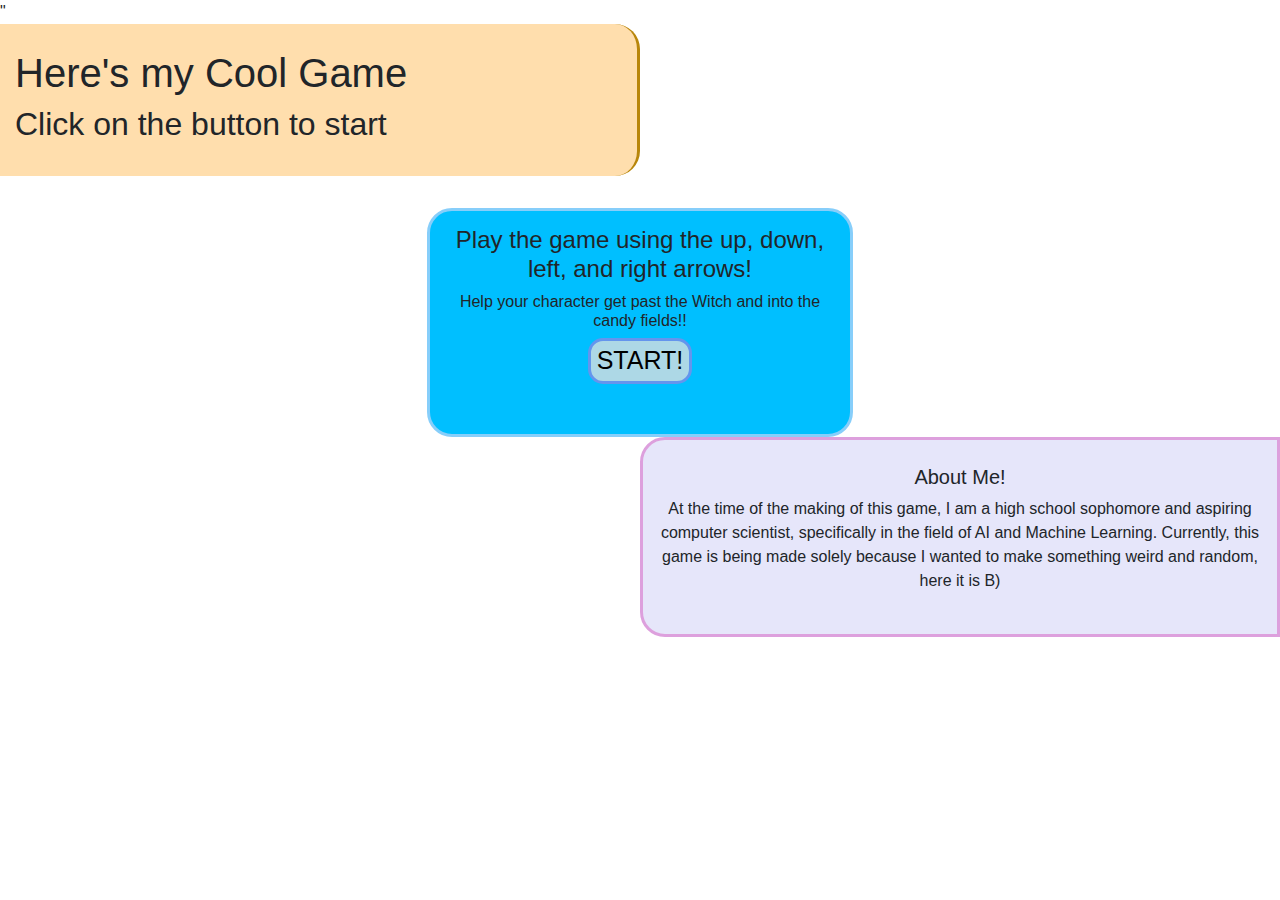
==== first game/firstgame.html @ e5785a0d "add homepage" ====
<!DOCTYPE html>
<html>
    <head>
        <title>Welcome to My Cool Game</title>
        <link rel = "stylesheet" href = "style.css">
        <link rel="stylesheet" href="https://stackpath.bootstrapcdn.com/bootstrap/4.3.1/css/bootstrap.min.css" integrity="sha384-ggOyR0iXCbMQv3Xipma34MD+dH/1fQ784/j6cY/iJTQUOhcWr7x9JvoRxT2MZw1T" crossorigin="anonymous">"
        <script src = "Firstgame.js"></script>
    </head>
    <body>
        <div class = "container-fluid">
            <div class = "row">
                <div class = "col-6 titleStyle">
                    <h1>Here's my Cool Game</h1>
                    <h2>Click on the button to start</h2>
                </div>
            </div>
            <div class = "row">
                <div class = "col-4">
                    <!--blank-->
                </div>
                <div class = "col-4 introStyle">
                    <h4>Play the game using the up, down, left, and right arrows!</h4>
                    <h6>Help your character get past the Witch and into the candy fields!!</h6>
                    <button id = "button1">START!</button>
                </div>
            </div>
            <div class = "row">
                <div class = "col-6">
                    <!--blank-->
                </div>
                <div class = "col-6 aboutMeStyle">
                    <h5>About Me!</h5>
                    <p>At the time of the making of this game, I am a high school sophomore and aspiring computer scientist, specifically in the field of AI and Machine Learning. Currently, this game is being made solely because I wanted to make something weird and random, here it is B)</p>
                </div>
            </div>
        </div>

    </body>

</html>
---- first game/style.css ----
h1 {
    font-family: "Wotfard",Futura,-apple-system,sans-serif;
}


.titleStyle {
    background-color:navajowhite;
    border-right: solid darkgoldenrod;
    border-top-right-radius: 25px;
    border-bottom-right-radius: 25px;
    padding: 25px
}

.introStyle {
    background-color: deepskyblue;
    border-radius: 25px;
    border: solid lightskyblue;
    padding-left: 15px;
    padding-right: 15px;
    padding-top: 15px;
    text-align: center;
    margin-top: 32px;
    padding-bottom: 50px;
}

.aboutMeStyle {
    background-color: lavender;
    border-top-left-radius: 25px;
    border-bottom-left-radius: 25px;
    border: solid plum;
    text-align: center;
    padding: 25px;
}

#button1 {
    background-color:lightblue;
    font-size: 25px;
    font-family:"Wotfard", -apple-system, BlinkMacSystemFont, 'Segoe UI', Roboto, Oxygen, Ubuntu, Cantarell, 'Open Sans', 'Helvetica Neue', sans-serif;
    border: solid cornflowerblue;
    border-radius: 15px;
    text-align: center;     

}
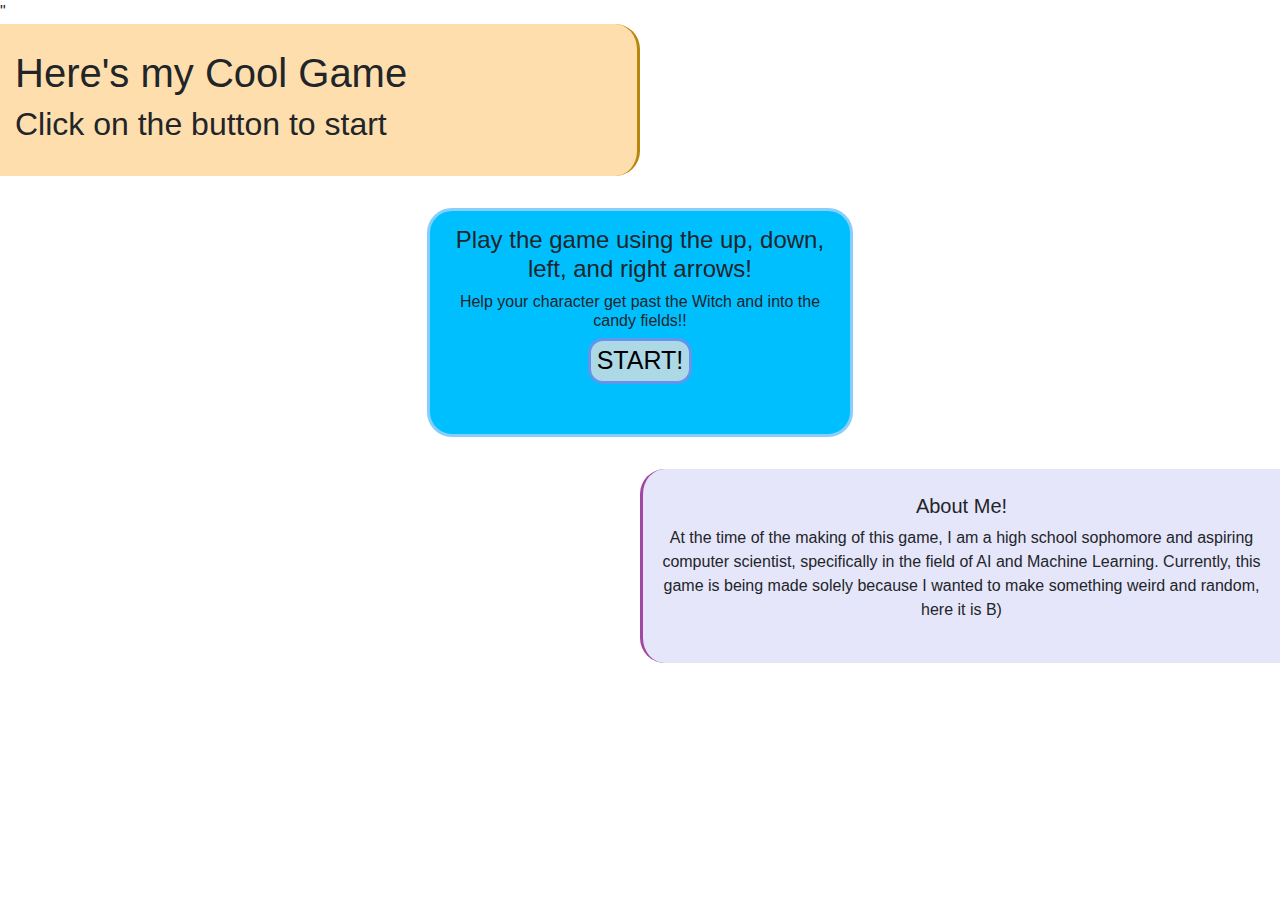
==== commit 792755b4: "added function to send message on run" ====
--- a/first game/firstgame.html
+++ b/first game/firstgame.html
@@ -5,6 +5,7 @@
         <link rel = "stylesheet" href = "style.css">
         <link rel="stylesheet" href="https://stackpath.bootstrapcdn.com/bootstrap/4.3.1/css/bootstrap.min.css" integrity="sha384-ggOyR0iXCbMQv3Xipma34MD+dH/1fQ784/j6cY/iJTQUOhcWr7x9JvoRxT2MZw1T" crossorigin="anonymous">"
         <script src = "Firstgame.js"></script>
+        <script src="jquery-3.5.1.min.js"></script>
     </head>
     <body>
         <div class = "container-fluid">
--- a/first game/style.css
+++ b/first game/style.css
@@ -1,5 +1,9 @@
 h1 {
     font-family: "Wotfard",Futura,-apple-system,sans-serif;
+}
+
+body{
+    color: lightblue;
 }
 
 
@@ -20,6 +24,7 @@
     padding-top: 15px;
     text-align: center;
     margin-top: 32px;
+    margin-bottom: 32px;
     padding-bottom: 50px;
 }
 
@@ -27,7 +32,7 @@
     background-color: lavender;
     border-top-left-radius: 25px;
     border-bottom-left-radius: 25px;
-    border: solid plum;
+    border-left: solid rgb(161, 70, 161);
     text-align: center;
     padding: 25px;
 }
